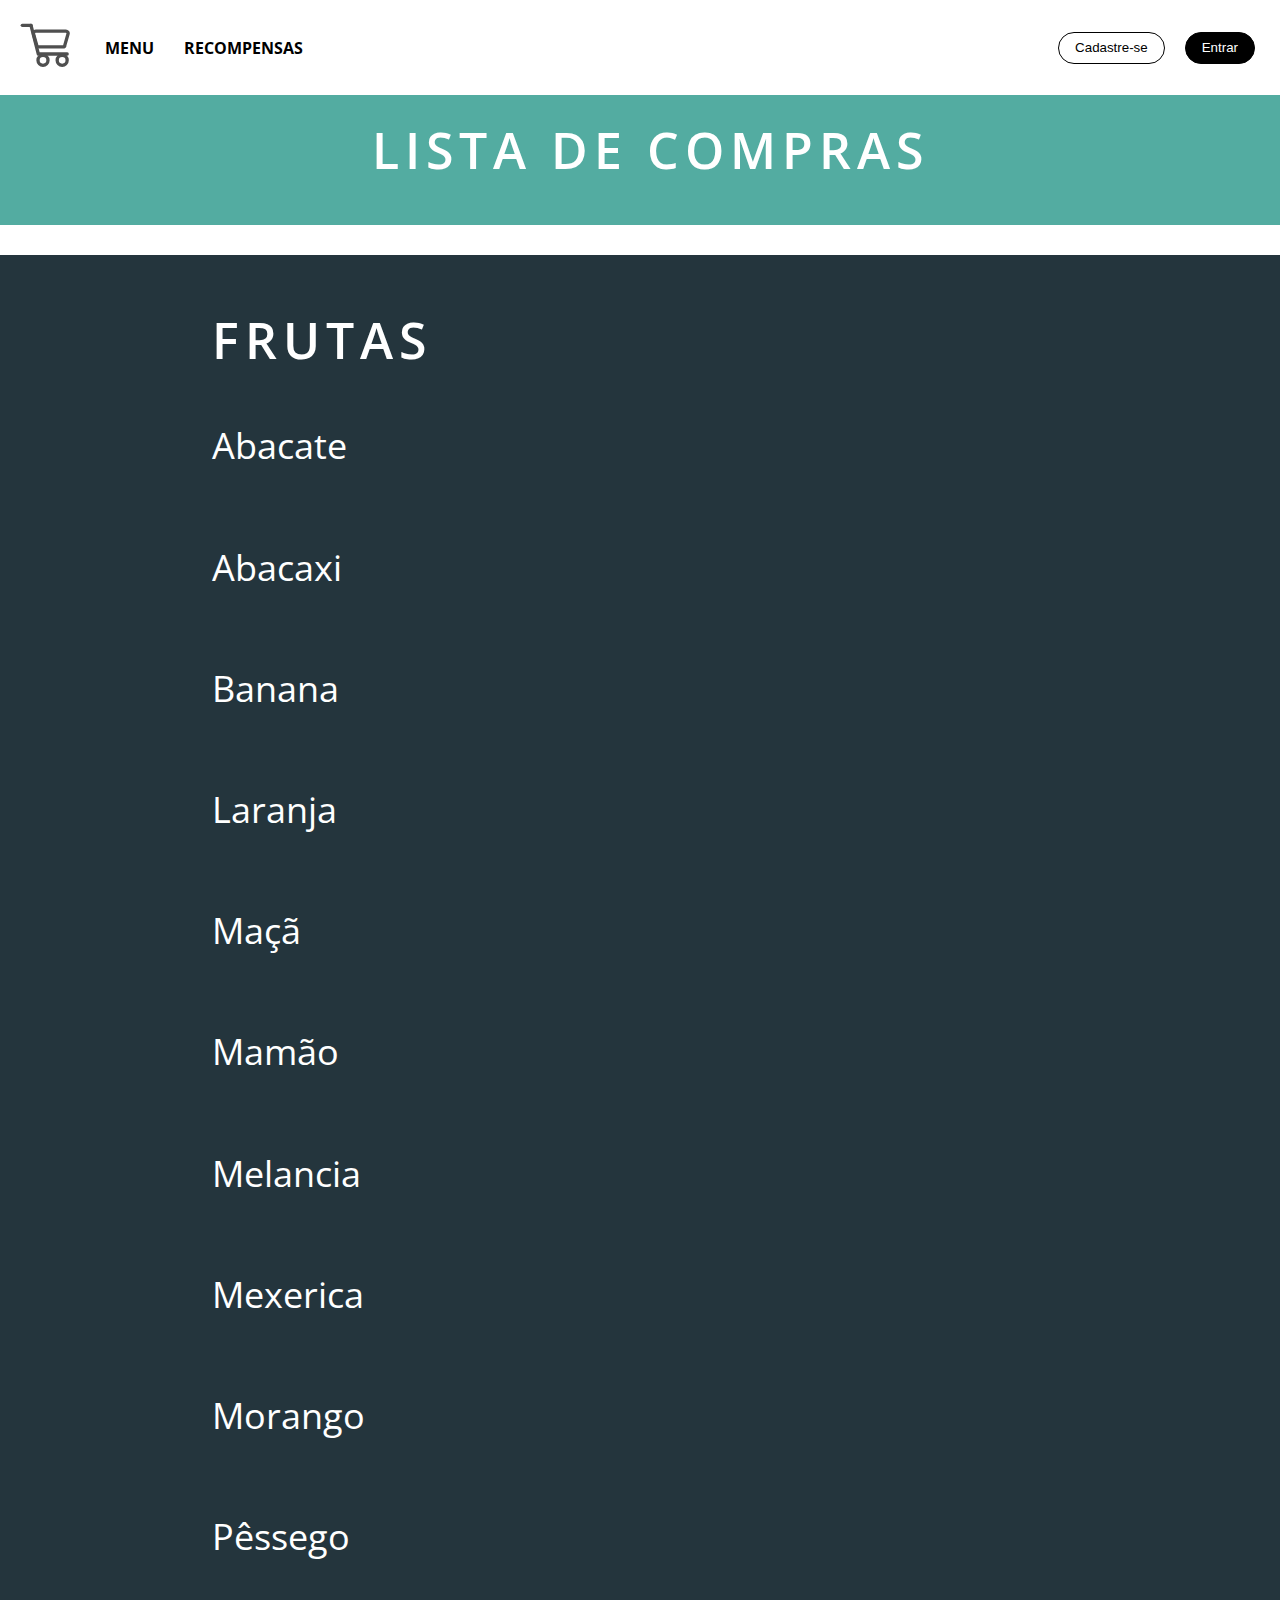
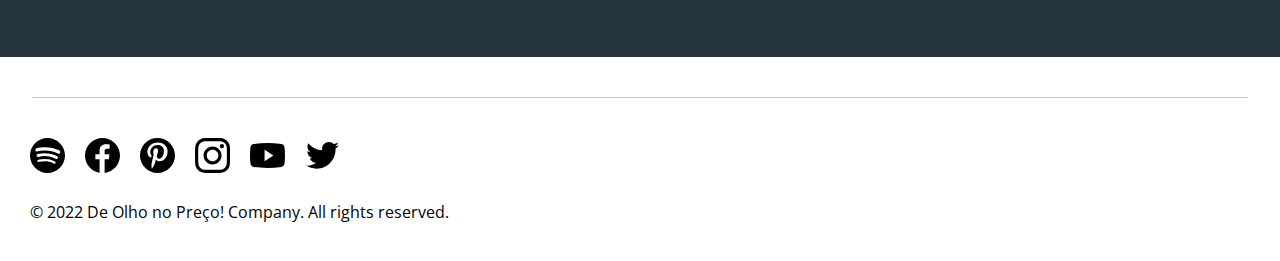
==== PI - 10° Bimestre/De Olho no Preço/menu.html @ 9042e28a "Add files via upload" ====
<!DOCTYPE html>
<html lang="en">
  <head>
    <meta charset="UTF-8">
    <meta http-equiv="X-UA-Compatible" content="IE=edge">
    <meta name="viewport" content="width=device-width, initial-scale=1.0">
    <link rel="stylesheet" href="menustyle.css">
    <title>Compras facilitadas</title>
  </head>
  <STYLE>A {text-decoration: none;} </STYLE>
  <body>
    <nav class="navbar">
      <div class="navbar-container">
        <div class="navbar-brand">
          <a href="index.html">
            <img src="img/logo.svg" alt="Compras facilitadas">
          </a>
        </div>

        <ul class="navbar-nav-left">
          <li>
            <a href="#">Menu</a>
          </li>
          <li>
            <a href="#">Recompensas</a>
          </li>
        </ul>

        <ul class="navbar-nav-right">
          
          <li><button class="btn btn-dark-outline">Cadastre-se</button></li>
          <li><button class="btn btn-dark">Entrar</button></li>
        </ul>

        <button type="button" class="hamburger" id="menu-btn">
          <span class="hamburger-top"></span>
          <span class="hamburger-middle"></span>
          <span class="hamburger-bottom"></span>
        </button>
      </div>
    </nav>

    <!-- Mobile Menu -->
    <div class="mobile-menu hidden" id="menu">
      <ul>
        <li>
          <a href="#">Menu</a>
        </li>
        <li>
          <a href="#">Recompensas</a>
        </li>
      </ul>

      <div class="mobile-menu-bottom">
        <button class="btn btn-dark-outline">Cadastre-se</button>
        <button class="btn btn-dark">Entrar</button>
        <div>
          <a href="#">
            <img src="img/marker.svg" alt="">
            <span>Find a store</span>
          </a>
        </div>
      </div>
    </div>

    <!-- Box A -->
    <section class="box box-a bg-primary text-center py-md">
      <div class="box-inner">
        <h2 class="text-xl">Lista de compras</h2>
        
      </div>
    </section>

    <!-- Box B -->
    <section class="box box-b bg-secondary grid-col-2">
        <div class="box-text">
        <h2 class="text-xl">Frutas</h2>
        <p class="lista">
          Abacate
        </p>
        <p class="lista">
          Abacaxi
        </p>
        <p class="lista">
            Banana 
        </p>
        
        <p class="lista">
            Laranja
        </p>
        
        <p class="lista">
            Maçã
        </p>
        <p class="lista">
            Mamão
        </p>
        <p class="lista">
            Melancia
        </p>
        <p class="lista">
            Mexerica
        </p>
        <p class="lista">
            Morango
        </p>
        <p class="lista">
            Pêssego
        </p>
          
        
    </section>

    

    

    <!-- Box F -->
    

    <div class="divider"></div>

    <footer class="footer">
      <div class="footer-container">
        <div class="social">
          <a href="https://spotify.com">
            <img src="img/social-spotify.svg" alt="">
          </a>
          <a href="https://facebook.com">
            <img src="img/social-facebook.svg" alt="">
          </a>
          <a href="https://pinterest.com">
            <img src="img/social-pinterest.svg" alt="">
          </a>
          <a href="https://instagram.com">
            <img src="img/social-instagram.svg" alt="">
          </a>
          <a href="https://youtube.com">
            <img src="img/social-youtube.svg" alt="">
          </a>
          <a href="https://twitter.com">
            <img src="img/social-twitter.svg" alt="">
          </a>
        </div>
        <p>© 2022 De Olho no Preço! Company. All rights reserved.</p>
      </div>
    </footer>

    <script src="script.js"></script>
  </body>
</html>
---- PI - 10° Bimestre/De Olho no Preço/menustyle.css ----
@import url('https://fonts.googleapis.com/css2?family=Open+Sans:ital,wght@0,300;0,400;0,500;0,600;0,700;1,300;1,400;1,500&display=swap');

:root {
  --color-primary: #53aca1;
  --color-secondary: #24353d;
  --color-extra: #d4e9e2;
}

* {
  box-sizing: border-box;
  margin: 0;
  padding: 0;
}

html,
body {
  font-family: 'Open Sans', sans-serif;
  line-height: 1.4;
  color: #000;
}

a {
  color: #000;
}

ul {
  list-style: none;
}

p {
  margin: 5px 0;
  line-height: 1.7;
}

img {
  max-width: 100%;
}

section a {
  color: #fff;
}

/* Navbar */
.navbar {
  width: 100%;
  height: auto;
  background-color: #fff;
  padding: 20px;
  box-shadow: 0 1px 3px rgb(0 0 0 / 10%), 0 2px 2px rgb(0 0 0 / 6%),
    0 0 2px rgb(0 0 0 / 7%);
}

.navbar-container {
  display: flex;
  justify-content: space-between;
  align-items: center;
  max-width: 1440px;
  margin: 0 auto;
}

.navbar ul {
  display: flex;
  align-items: center;
}

.navbar li {
  margin: 0 15px;
  font-weight: bold;
}

.navbar a {
  color: #000;
  text-decoration: none;
}

.navbar a:hover {
  color: var(--color-primary);
}

.navbar-brand img {
  width: 50px;
  height: 50px;
}

.navbar-nav-left {
  text-transform: uppercase;
  flex: 1;
  margin-left: 20px;
}

.navbar-nav-right li:first-child a {
  display: flex;
  align-items: center;
}

.navbar-nav-right img {
  height: 20px;
  width: 20px;
  margin-right: 10px;
}

.navbar-nav-right li:nth-child(2) {
  margin: 0 5px;
}

/* Footer & Social */
.footer-container {
  width: 100%;
  max-width: 1440px;
  margin: 0 auto;
  padding: 0 30px 30px;
}

.social {
  display: flex;
  align-items: center;
  margin: 20px 0;
}

.social img {
  width: 35px;
  height: 35px;
}

.social a {
  text-decoration: none;
  margin-right: 20px;
}

.divider {
  width: 95%;
  height: 1px;
  background-color: #ccc;
  margin: 40px auto;
}

/* Box */
.box {
  margin-bottom: 30px;
}

.box-inner {
  max-width: 700px;
  margin: 0 auto;
  
}



.box-text {
  max-width: 1000px;
  text-align: left;
  justify-self: center;
  padding: 50px 0;
  margin: 0 auto;

}

.box-text .btn {
  margin-top: 20px;
  
}

.box-f .box-text {
  max-width: 600px;
  
}

/* Grid Styles */
.grid-col-2 {
  display: grid;
  grid-template-columns: repeat(2, 1fr);
  gap: 2rem;
  align-items: center;
  justify-content: space-between;
}

.grid-reversed :first-child {
  order: 2;
}

/* Buttons */
.btn {
  cursor: pointer;
  display: inline-block;
  background: none;
  border: 1px #000 solid;
  border-radius: 50px;
  padding: 7px 16px;
  line-height: 1.2;
  text-align: center;
  text-decoration: none;
}

.btn-dark-outline {
  border-color: #000;
  color: #000;
}

.btn-dark-outline:hover,
.btn-light-outline:hover {
  background-color: rgba(0, 0, 0, 0.06);
}

.btn-light-outline {
  border-color: #fff;
  color: #fff;
}

.btn-dark {
  background-color: #000;
  color: #fff;
}

.btn-dark:hover {
  background-color: #333;
}

/* Backgrounds */
.bg-primary {
  background-color: var(--color-primary);
  color: #fff;
}
.bg-secondary {
  background-color: var(--color-secondary);
  color: #fff;
}
.bg-extra {
  background-color: var(--color-extra);
  color: #000;
}
.bg-dark {
  background-color: var(--color-dark);
  color: #000;
}

/* Text Styling */
.text-center {
  text-align: center;
}

.text-xl {
  font-size: 50px;
  text-transform: uppercase;
  letter-spacing: 6px;
  font-weight: 600;
  margin-bottom: 20px;
  margin-left: 20px;
  
}

.text-lg {
  font-size: 40px;
  text-transform: uppercase;
  margin-bottom: 20px;
}

.text-md {
  font-size: 36px;
  margin-bottom: 20px;
}

.lista{
  font-size: 36px;
  background-color: #253036;
  padding: 20px; 
  margin-bottom: 20px; 
  border-radius: 20px;
  
  cursor: pointer;  
  position: relative;
  background: none;
  border: none;
  z-index: 10;
  transition: all 0.25s;
  
  
}

.text-sm {
  font-size: 19px;
  margin-bottom: 20px;
}

/* Padding */
.py-sm {
  padding: 10px 0;
}
.py-md {
  padding: 20px 0;
}
.py-lg {
  padding: 40px 0;
}

/* Hamburger Menu Icon */
.hamburger {
  cursor: pointer;
  width: 24px;
  height: 24px;
  position: relative;
  background: none;
  border: none;
  z-index: 10;
  transition: all 0.25s;
  display: none;
}

.hamburger-top,
.hamburger-middle,
.hamburger-bottom {
  position: absolute;
  top: 0;
  left: 0;
  width: 24px;
  height: 2px;
  background: #000;
  transform: rotate(0);
  transition: all 0.5s;
}

.hamburger-middle {
  transform: translateY(7px);
}

.hamburger-bottom {
  transform: translateY(14px);
}

.open .hamburger-top {
  transform: rotate(45deg) translateY(6px) translateX(6px);
}

.open .hamburger-middle {
  display: none;
}

.open .hamburger-bottom {
  transform: rotate(-45deg) translateY(6px) translateX(-6px);
}

/* Mobile Menu */
.mobile-menu {
  position: fixed;
  top: 85px;
  right: 0;
  background-color: #fff;
  color: #000;
  width: 90%;
  height: 100%;
  padding: 30px;
  box-shadow: inset 0 4px 3px -3px rgb(0 0 0 / 10%),
    inset 0 4px 2px -2px rgb(0 0 0 / 7%);
  transition: all 0.3s;
}

.mobile-menu img {
  width: 20px;
  height: 20px;
  margin-right: 10px;
}

.mobile-menu ul {
  line-height: 3;
  border-bottom: #777 solid 1px;
  padding-bottom: 10px;
  margin-bottom: 30px;
}

.mobile-menu a {
  text-decoration: none;
  font-size: 20px;
}

.mobile-menu a:hover {
  color: var(--color-primary);
}

.mobile-menu div {
  margin-top: 20px;
}

.mobile-menu div a {
  display: flex;
  align-items: center;
  font-size: 16px;
}

.hidden {
  transform: translateX(100%);
}

.no-scroll {
  overflow: hidden;
}

@media (max-width: 960px) {
  .text-xl {
    font-size: 30px;
  }

  .text-lg {
    font-size: 25px;
  }

  .text-md {
    font-size: 19px;
  }
}

@media (max-width: 768px) {
  .hamburger {
    display: block;
  }

  .grid-col-2 {
    grid-template-columns: 1fr;
  }

  .grid-reversed :first-child {
    order: 0;
  }

  .navbar-brand img {
    width: 40px;
    height: 40px;
  }

  .navbar .navbar-nav-left,
  .navbar .navbar-nav-right {
    display: none;
  }

  .footer {
    text-align: center;
  }
}

@media (min-width: 1440px) {
  .box {
    max-width: 1440px;
    margin-right: auto;
    margin-left: auto;
  }

  .divider {
    max-width: 90%;
  }
}
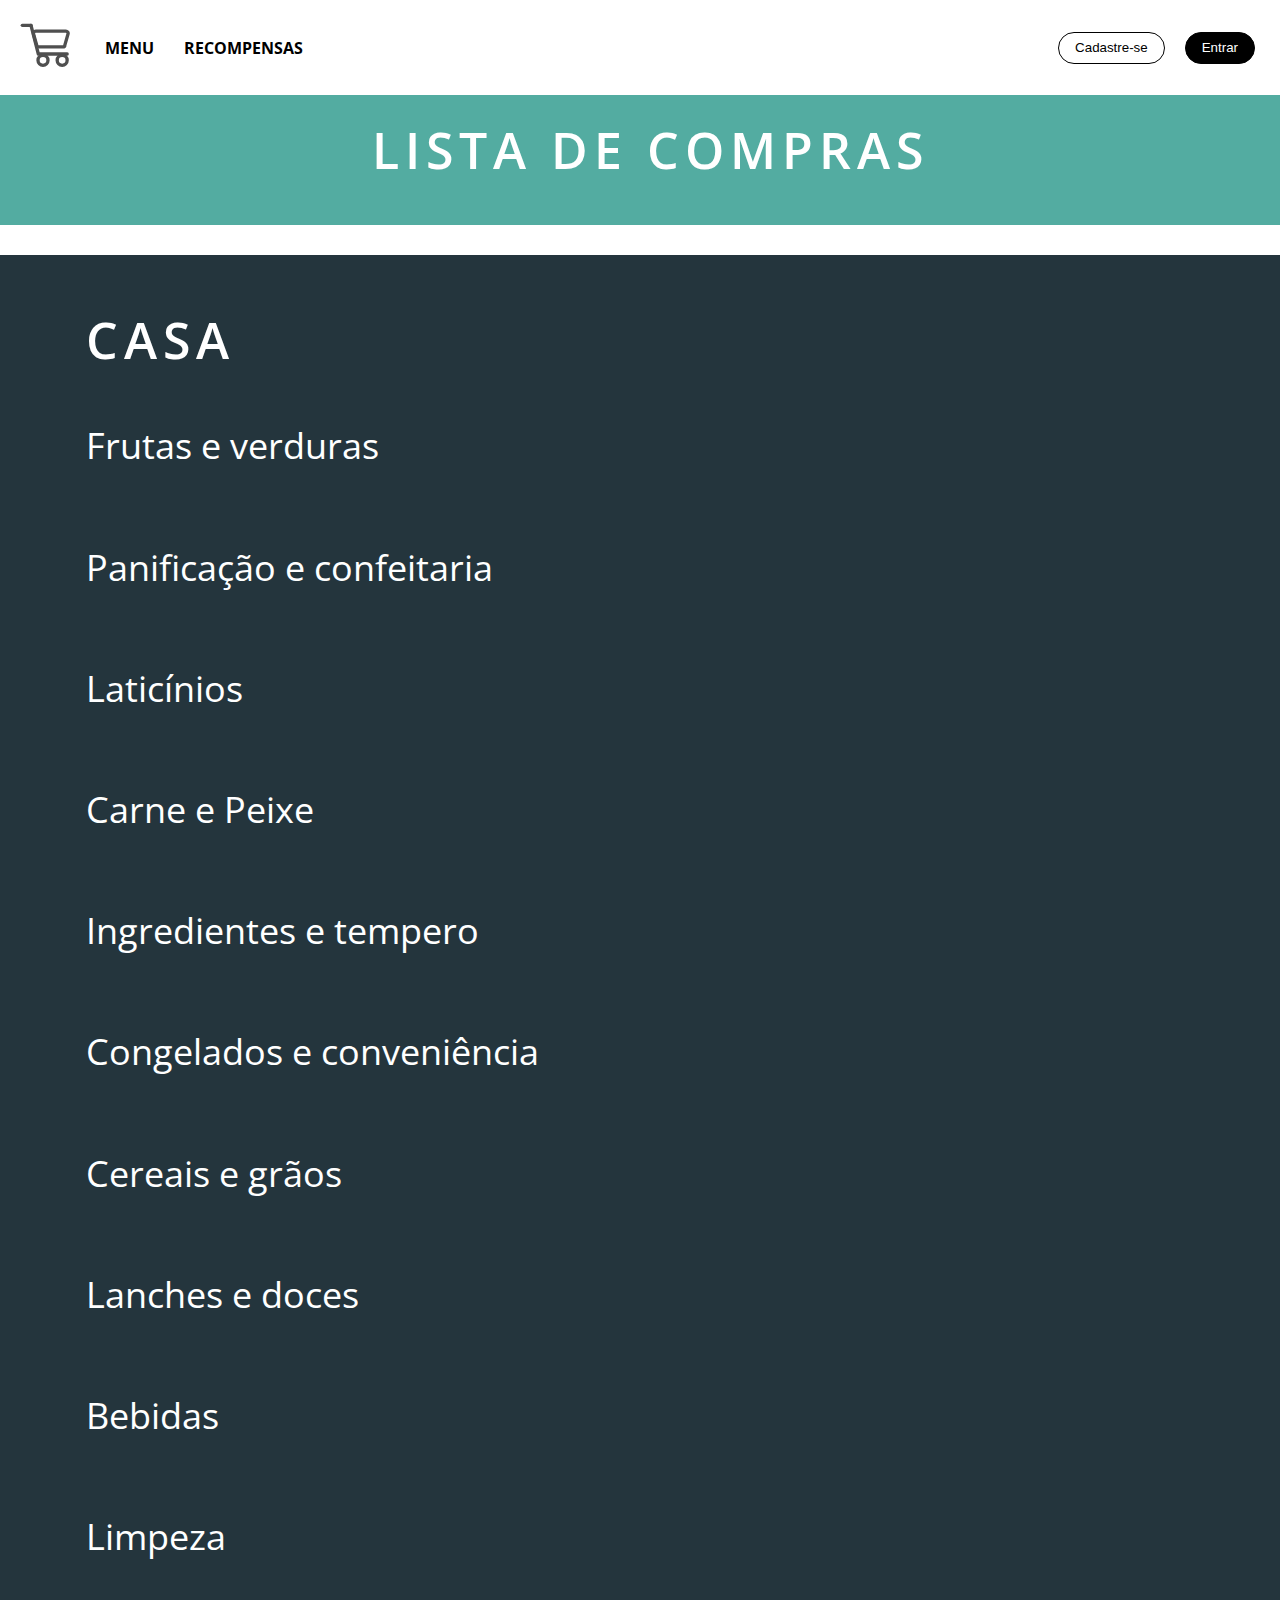
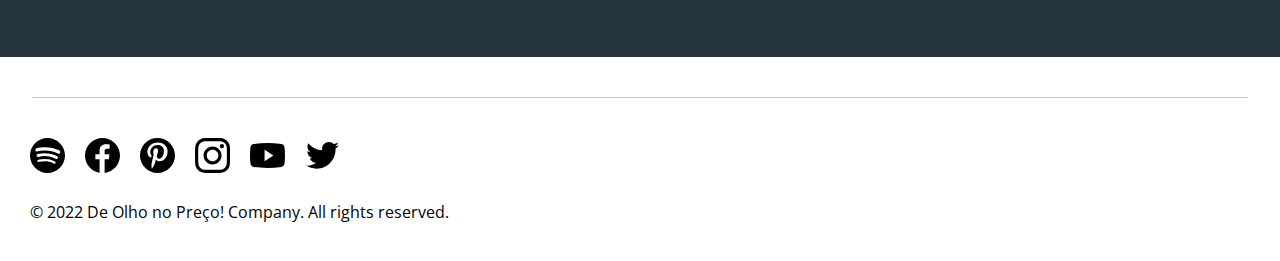
==== commit 4ca078b2: "Add files via upload" ====
--- a/PI - 10° Bimestre/De Olho no Preço/menu.html
+++ b/PI - 10° Bimestre/De Olho no Preço/menu.html
@@ -74,38 +74,36 @@
     <!-- Box B -->
     <section class="box box-b bg-secondary grid-col-2">
         <div class="box-text">
-        <h2 class="text-xl">Frutas</h2>
+        <h2 class="text-xl">Casa</h2>
         <p class="lista">
-          Abacate
+          <a href="frutas.html">Frutas e verduras</a>
         </p>
         <p class="lista">
-          Abacaxi
+          Panificação e confeitaria
         </p>
         <p class="lista">
-            Banana 
-        </p>
-        
-        <p class="lista">
-            Laranja
-        </p>
-        
-        <p class="lista">
-            Maçã
+            Laticínios
         </p>
         <p class="lista">
-            Mamão
+            Carne e Peixe
         </p>
         <p class="lista">
-            Melancia
+            Ingredientes e tempero
         </p>
         <p class="lista">
-            Mexerica
+            Congelados e conveniência
         </p>
         <p class="lista">
-            Morango
+            Cereais e grãos
         </p>
         <p class="lista">
-            Pêssego
+            Lanches e doces
+        </p>
+        <p class="lista">
+            Bebidas
+        </p>
+        <p class="lista">
+            Limpeza
         </p>
           
         
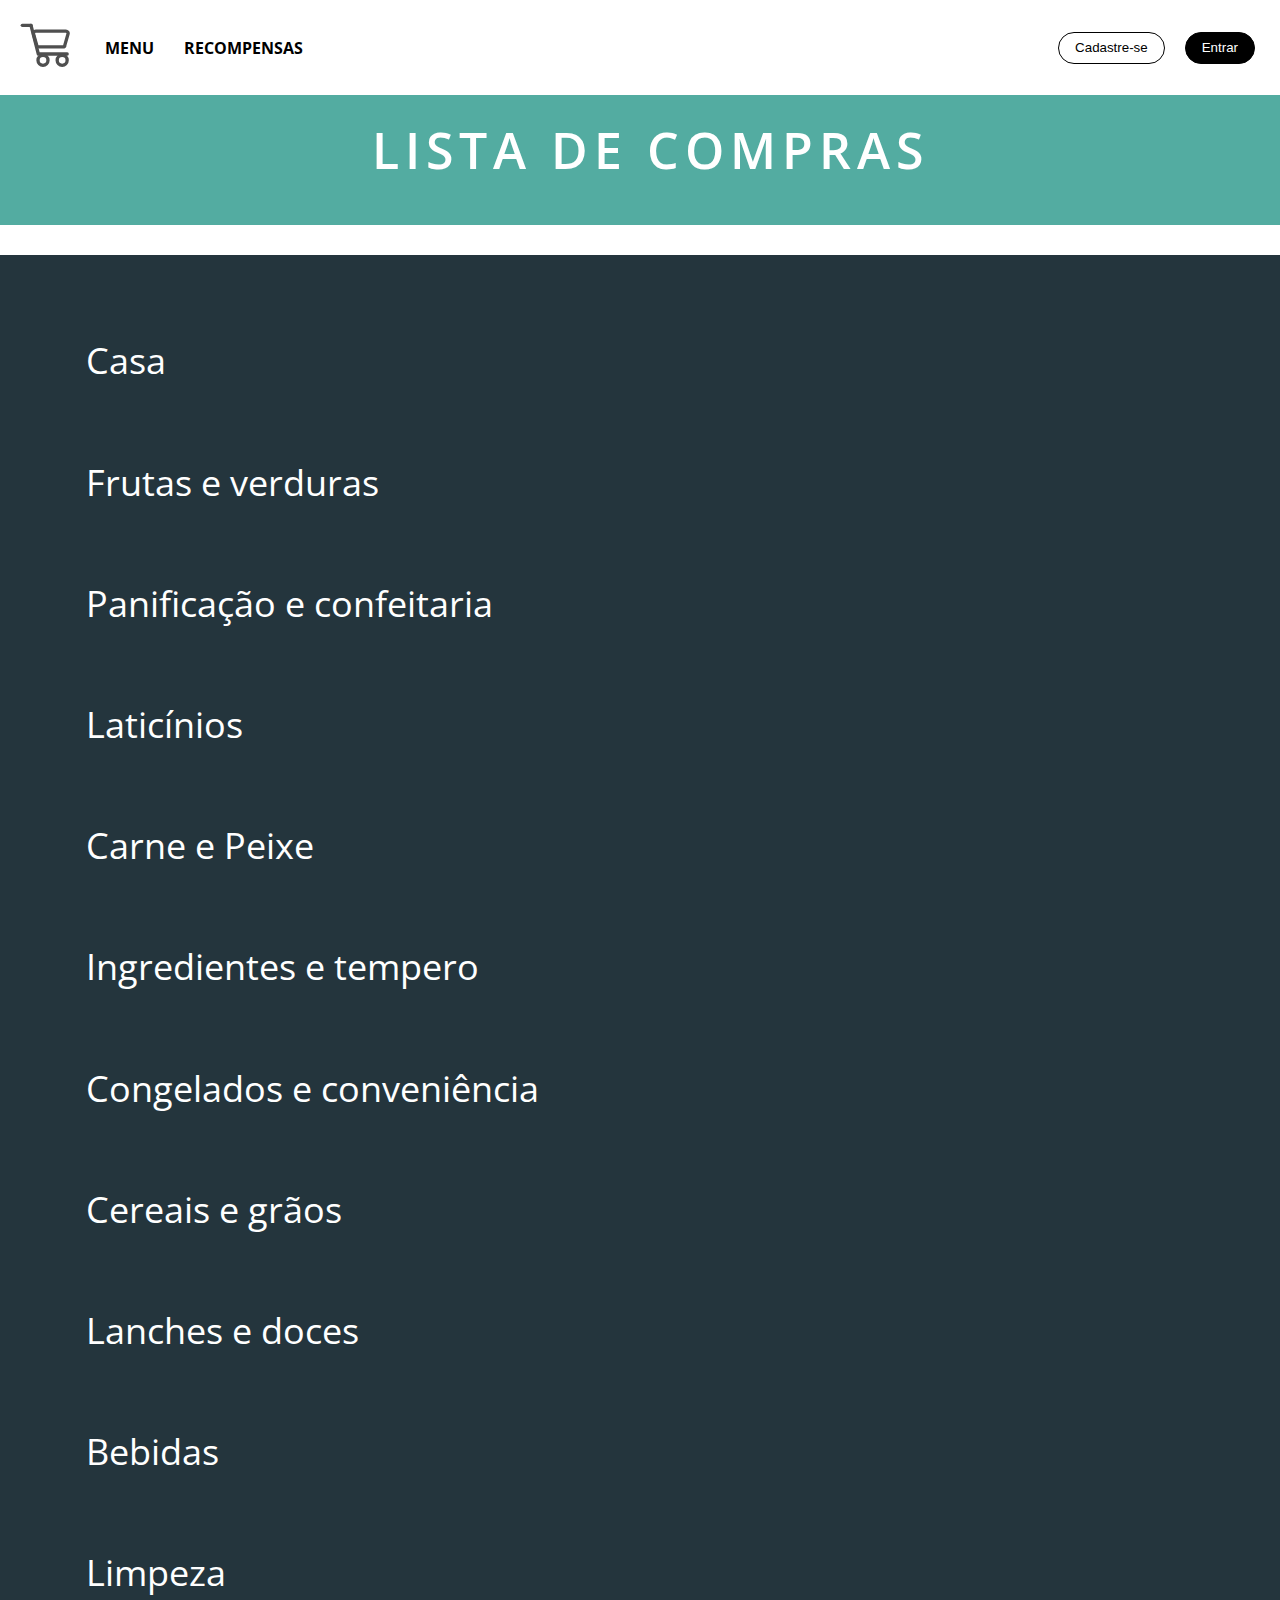
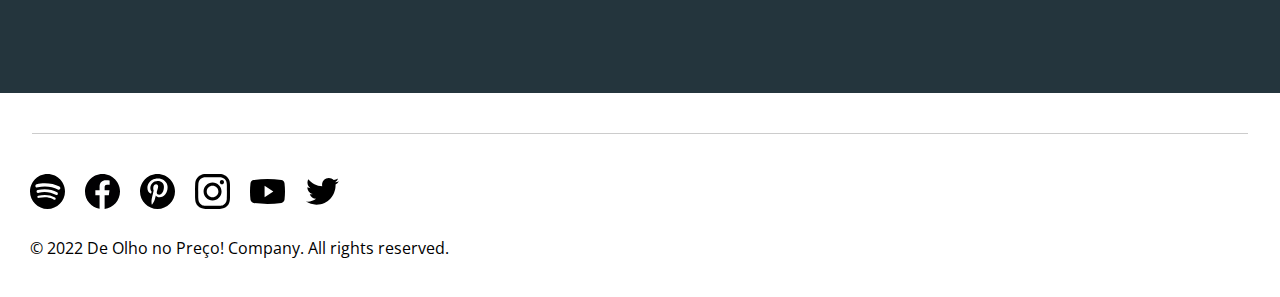
==== commit 6be6cf8c: "Add files via upload" ====
--- a/PI - 10° Bimestre/De Olho no Preço/menu.html
+++ b/PI - 10° Bimestre/De Olho no Preço/menu.html
@@ -74,7 +74,7 @@
     <!-- Box B -->
     <section class="box box-b bg-secondary grid-col-2">
         <div class="box-text">
-        <h2 class="text-xl">Casa</h2>
+        <p class="lista">Casa</p>
         <p class="lista">
           <a href="frutas.html">Frutas e verduras</a>
         </p>
